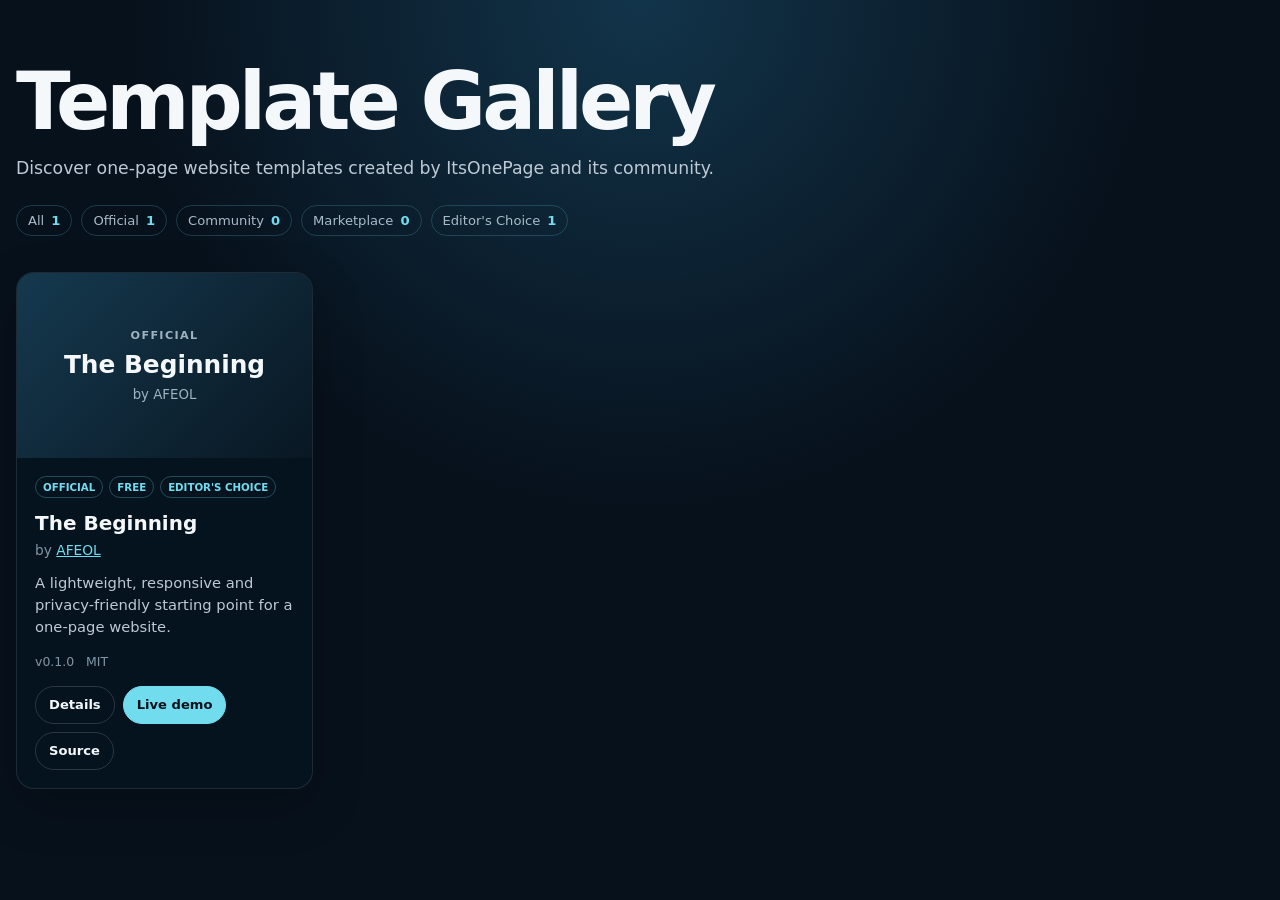
==== templates/gallery/index.html @ 821e5e79 "Add template gallery foundation and first official template" ====
<!doctype html>
<html lang="en">
  <head>
    <meta charset="utf-8">

    <meta
      name="viewport"
      content="width=device-width, initial-scale=1"
    >

    <title>ItsOnePage Template Gallery</title>

    <meta
      name="description"
      content="Discover official, community and marketplace one-page website templates."
    >

    <meta
      name="robots"
      content="noindex, nofollow"
    >

    <meta
      name="theme-color"
      content="#07111c"
    >

    <style>
      :root {
        color-scheme: dark;
        font-family:
          Inter,
          ui-sans-serif,
          system-ui,
          -apple-system,
          BlinkMacSystemFont,
          "Segoe UI",
          sans-serif;
        background: #07111c;
        color: #f4f8fb;
      }

      * {
        box-sizing: border-box;
      }

      html {
        min-height: 100%;
        background: #07111c;
      }

      body {
        min-height: 100vh;
        margin: 0;
        background:
          radial-gradient(
            circle at top,
            #12344a,
            #07111c 46%
          );
      }

      main {
        width: min(
          1280px,
          calc(100% - 32px)
        );
        margin: 0 auto;
        padding: 64px 0;
      }

      header {
        max-width: 780px;
        margin-bottom: 36px;
      }

      h1 {
        margin: 0 0 14px;
        font-size: clamp(
          2.7rem,
          7vw,
          5rem
        );
        line-height: 0.95;
        letter-spacing: -0.05em;
      }

      header > p {
        margin: 0;
        color: #bdcad5;
        font-size: 1.08rem;
        line-height: 1.7;
      }

      .stats {
        display: flex;
        flex-wrap: wrap;
        gap: 9px;
        margin-top: 22px;
      }

      .stat {
        display: inline-flex;
        gap: 7px;
        align-items: center;
        padding: 7px 11px;
        border: 1px solid
          rgb(114 220 239 / 20%);
        border-radius: 999px;
        color: #a9bbc8;
        font-size: 0.82rem;
      }

      .stat strong {
        color: #72dcef;
      }

      .gallery {
        display: grid;
        grid-template-columns:
          repeat(
            auto-fill,
            minmax(260px, 1fr)
          );
        gap: 20px;
        align-items: start;
      }

      .card {
        overflow: hidden;
        border: 1px solid
          rgb(255 255 255 / 10%);
        border-radius: 18px;
        background:
          rgb(6 20 32 / 88%);
        box-shadow:
          0 18px 50px
          rgb(0 0 0 / 24%);
        transition:
          border-color 160ms ease,
          box-shadow 160ms ease;
      }

      .card:hover {
        border-color:
          rgb(114 220 239 / 30%);
        box-shadow:
          0 20px 55px
          rgb(0 0 0 / 30%);
      }

      .media-link,
      .card-placeholder {
        display: block;
        width: 100%;
        aspect-ratio: 16 / 10;
        overflow: hidden;
        color: inherit;
        text-decoration: none;
      }

      .card-image {
        display: block;
        width: 100%;
        height: 100%;
        object-fit: cover;
        transition:
          transform 220ms ease;
      }

      .card:hover .card-image {
        transform: scale(1.025);
      }

      .card-placeholder {
        display: grid;
        place-content: center;
        gap: 8px;
        padding: 24px;
        background:
          linear-gradient(
            135deg,
            #15394e,
            #091723
          );
        text-align: center;
      }

      .card-placeholder strong {
        font-size: 1.55rem;
      }

      .card-placeholder small,
      .placeholder-label {
        color: #9fb2c0;
      }

      .placeholder-label {
        font-size: 0.7rem;
        font-weight: 700;
        letter-spacing: 0.12em;
        text-transform: uppercase;
      }

      .card-content {
        padding: 18px;
      }

      .badges {
        display: flex;
        flex-wrap: wrap;
        gap: 6px;
        margin-bottom: 13px;
      }

      .badges span {
        padding: 4px 7px;
        border: 1px solid
          rgb(114 220 239 / 28%);
        border-radius: 999px;
        color: #72dcef;
        font-size: 0.64rem;
        font-weight: 700;
        text-transform: uppercase;
      }

      h2 {
        margin: 0;
        font-size: 1.25rem;
        line-height: 1.25;
      }

      h2 a {
        color: #f4f8fb;
        text-decoration: none;
      }

      h2 a:hover {
        color: #72dcef;
      }

      .author {
        margin: 6px 0 14px;
        color: #8295a4;
        font-size: 0.86rem;
      }

      .author-link {
        color: #72dcef;
      }

      .description {
        display: -webkit-box;
        min-height: 4.5em;
        margin: 0 0 16px;
        overflow: hidden;
        color: #bdcad5;
        font-size: 0.92rem;
        line-height: 1.5;
        -webkit-box-orient: vertical;
        -webkit-line-clamp: 3;
      }

      .metadata {
        display: flex;
        flex-wrap: wrap;
        gap: 12px;
        margin-bottom: 17px;
        color: #8295a4;
        font-size: 0.78rem;
      }

      .actions {
        display: flex;
        flex-wrap: wrap;
        gap: 8px;
      }

      .button {
        display: inline-flex;
        min-height: 38px;
        align-items: center;
        justify-content: center;
        padding: 0 13px;
        border: 1px solid
          rgb(255 255 255 / 15%);
        border-radius: 999px;
        color: #f4f8fb;
        font-size: 0.82rem;
        font-weight: 700;
        text-decoration: none;
      }

      .button:hover {
        border-color: #72dcef;
      }

      .button-primary {
        border-color: #72dcef;
        background: #72dcef;
        color: #07111c;
      }

      .button:focus-visible,
      .media-link:focus-visible,
      h2 a:focus-visible {
        outline: 2px solid #72dcef;
        outline-offset: 3px;
      }

      @media (min-width: 1180px) {
        .gallery {
          grid-template-columns:
            repeat(4, minmax(0, 1fr));
        }
      }

      @media (
        min-width: 700px
      ) and (
        max-width: 1179px
      ) {
        .gallery {
          grid-template-columns:
            repeat(2, minmax(0, 1fr));
        }
      }

      @media (max-width: 699px) {
        main {
          width: min(
            100% - 20px,
            520px
          );
          padding: 38px 0;
        }

        .gallery {
          grid-template-columns: 1fr;
        }

        .description {
          min-height: auto;
        }
      }

      @media (
        prefers-reduced-motion: reduce
      ) {
        .card,
        .card-image {
          transition: none;
        }

        .card:hover .card-image {
          transform: none;
        }
      }
    </style>
  </head>

  <body>
    <main>
      <header>
        <h1>Template Gallery</h1>

        <p>
          Discover one-page website templates created by
          ItsOnePage and its community.
        </p>

        <div
          class="stats"
          aria-label="Template statistics"
        >
          
    <span class="stat">
      All
      <strong>1</strong>
    </span>
  
    <span class="stat">
      Official
      <strong>1</strong>
    </span>
  
    <span class="stat">
      Community
      <strong>0</strong>
    </span>
  
    <span class="stat">
      Marketplace
      <strong>0</strong>
    </span>
  
    <span class="stat">
      Editor&#039;s Choice
      <strong>1</strong>
    </span>
  
        </div>
      </header>

      <section
        class="gallery"
        aria-label="Available templates"
      >
        
    <article class="card">
      
      <a
        class="card-placeholder"
        href="/templates/official/beginning/"
        aria-label="Open The Beginning"
      >
        <span class="placeholder-label">
          official
        </span>

        <strong>
          The Beginning
        </strong>

        <small>
          by AFEOL
        </small>
      </a>
    

      <div class="card-content">
        <div class="badges">
          <span>official</span>
          <span>free</span>
          <span>Editor&#039;s Choice</span>
        </div>

        <h2>
          <a href="/templates/official/beginning/">
            The Beginning
          </a>
        </h2>

        <p class="author">
          by 
      <a
        class="author-link"
        href="https://afeol.com/"
        target="_blank"
        rel="noopener noreferrer"
      >
        AFEOL
      </a>
    
        </p>

        <p class="description">
          A lightweight, responsive and privacy-friendly starting point for a one-page website.
        </p>

        <div class="metadata">
          <span>v0.1.0</span>
          <span>MIT</span>
        </div>

        <div class="actions">
          
      <a
        class="button"
        href="/templates/official/beginning/"
      >
        Details
      </a>
    
        <a
          class="button button-primary"
          href="https://beta-transparent.itsonepage.pages.dev/"
          target="_blank"
          rel="noopener noreferrer"
        >
          Live demo
        </a>
      
        <a
          class="button"
          href="https://github.com/AfeolOrg/ItsOnePage"
          target="_blank"
          rel="noopener noreferrer"
        >
          Source
        </a>
      
        </div>
      </div>
    </article>
  
      </section>
    </main>
  </body>
</html>
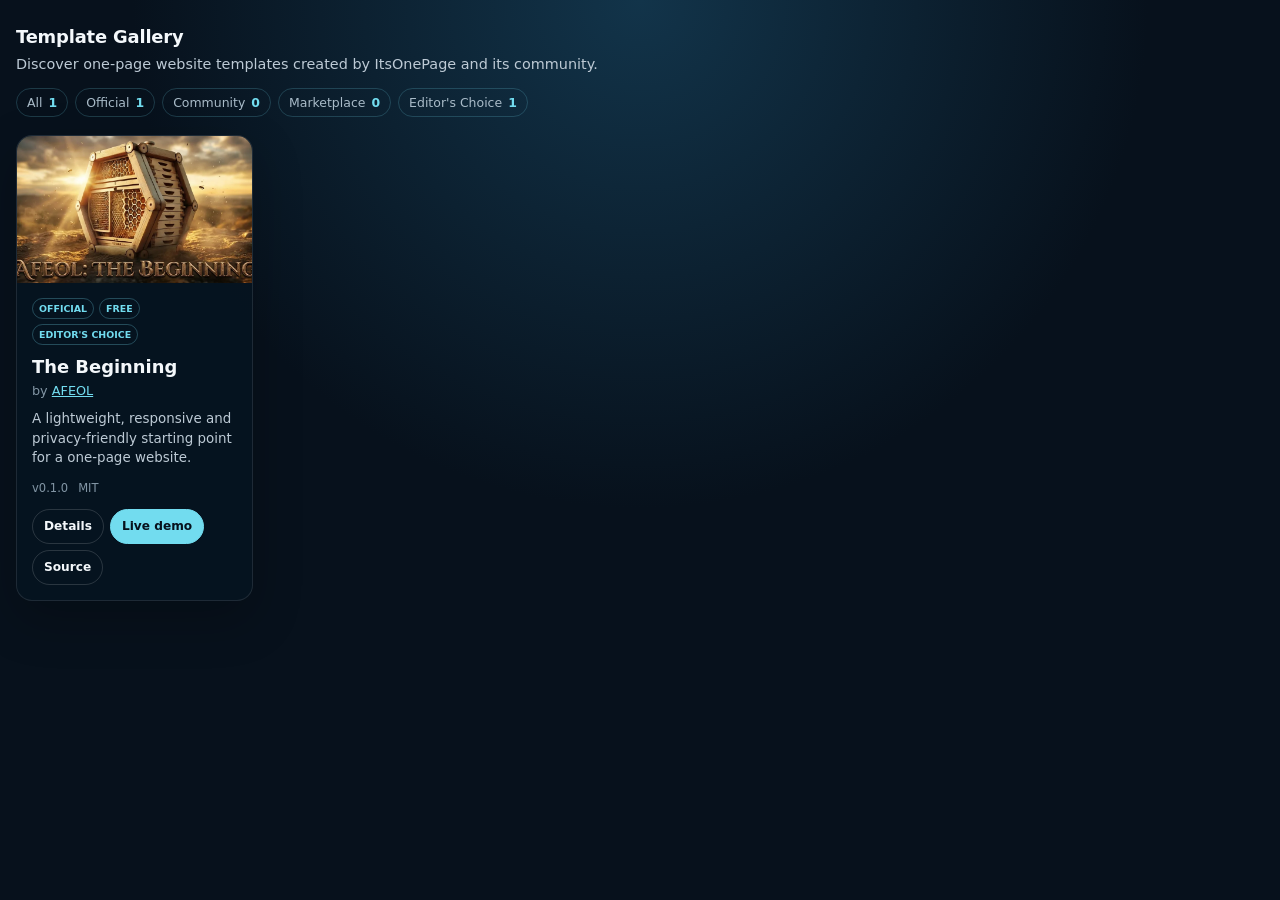
==== commit 06f4611f: "Add Basic Builder foundation and template architecture" ====
--- a/templates/gallery/index.html
+++ b/templates/gallery/index.html
@@ -66,49 +66,45 @@
           calc(100% - 32px)
         );
         margin: 0 auto;
-        padding: 64px 0;
+        padding: 26px 0 48px;
       }
 
       header {
-        max-width: 780px;
-        margin-bottom: 36px;
+        max-width: 760px;
+        margin-bottom: 18px;
       }
 
       h1 {
-        margin: 0 0 14px;
-        font-size: clamp(
-          2.7rem,
-          7vw,
-          5rem
-        );
-        line-height: 0.95;
-        letter-spacing: -0.05em;
+        margin: 0 0 6px;
+        font-size: 1.12rem;
+        line-height: 1.25;
+        letter-spacing: -0.01em;
       }
 
       header > p {
         margin: 0;
         color: #bdcad5;
-        font-size: 1.08rem;
-        line-height: 1.7;
+        font-size: 0.9rem;
+        line-height: 1.5;
       }
 
       .stats {
         display: flex;
         flex-wrap: wrap;
-        gap: 9px;
-        margin-top: 22px;
+        gap: 7px;
+        margin-top: 12px;
       }
 
       .stat {
         display: inline-flex;
-        gap: 7px;
+        gap: 6px;
         align-items: center;
-        padding: 7px 11px;
+        padding: 6px 10px;
         border: 1px solid
           rgb(114 220 239 / 20%);
         border-radius: 999px;
         color: #a9bbc8;
-        font-size: 0.82rem;
+        font-size: 0.78rem;
       }
 
       .stat strong {
@@ -120,9 +116,9 @@
         grid-template-columns:
           repeat(
             auto-fill,
-            minmax(260px, 1fr)
+            minmax(220px, 1fr)
           );
-        gap: 20px;
+        gap: 16px;
         align-items: start;
       }
 
@@ -130,7 +126,7 @@
         overflow: hidden;
         border: 1px solid
           rgb(255 255 255 / 10%);
-        border-radius: 18px;
+        border-radius: 16px;
         background:
           rgb(6 20 32 / 88%);
         box-shadow:
@@ -176,7 +172,7 @@
         display: grid;
         place-content: center;
         gap: 8px;
-        padding: 24px;
+        padding: 22px;
         background:
           linear-gradient(
             135deg,
@@ -187,7 +183,7 @@
       }
 
       .card-placeholder strong {
-        font-size: 1.55rem;
+        font-size: 1.4rem;
       }
 
       .card-placeholder small,
@@ -196,37 +192,37 @@
       }
 
       .placeholder-label {
-        font-size: 0.7rem;
+        font-size: 0.66rem;
         font-weight: 700;
         letter-spacing: 0.12em;
         text-transform: uppercase;
       }
 
       .card-content {
-        padding: 18px;
+        padding: 15px;
       }
 
       .badges {
         display: flex;
         flex-wrap: wrap;
-        gap: 6px;
-        margin-bottom: 13px;
+        gap: 5px;
+        margin-bottom: 11px;
       }
 
       .badges span {
-        padding: 4px 7px;
+        padding: 4px 6px;
         border: 1px solid
           rgb(114 220 239 / 28%);
         border-radius: 999px;
         color: #72dcef;
-        font-size: 0.64rem;
+        font-size: 0.59rem;
         font-weight: 700;
         text-transform: uppercase;
       }
 
       h2 {
         margin: 0;
-        font-size: 1.25rem;
+        font-size: 1.12rem;
         line-height: 1.25;
       }
 
@@ -240,9 +236,9 @@
       }
 
       .author {
-        margin: 6px 0 14px;
+        margin: 5px 0 11px;
         color: #8295a4;
-        font-size: 0.86rem;
+        font-size: 0.8rem;
       }
 
       .author-link {
@@ -251,12 +247,12 @@
 
       .description {
         display: -webkit-box;
-        min-height: 4.5em;
-        margin: 0 0 16px;
+        min-height: 4.35em;
+        margin: 0 0 13px;
         overflow: hidden;
         color: #bdcad5;
-        font-size: 0.92rem;
-        line-height: 1.5;
+        font-size: 0.84rem;
+        line-height: 1.45;
         -webkit-box-orient: vertical;
         -webkit-line-clamp: 3;
       }
@@ -264,29 +260,29 @@
       .metadata {
         display: flex;
         flex-wrap: wrap;
-        gap: 12px;
-        margin-bottom: 17px;
+        gap: 10px;
+        margin-bottom: 14px;
         color: #8295a4;
-        font-size: 0.78rem;
+        font-size: 0.72rem;
       }
 
       .actions {
         display: flex;
         flex-wrap: wrap;
-        gap: 8px;
+        gap: 6px;
       }
 
       .button {
         display: inline-flex;
-        min-height: 38px;
+        min-height: 35px;
         align-items: center;
         justify-content: center;
-        padding: 0 13px;
+        padding: 0 11px;
         border: 1px solid
           rgb(255 255 255 / 15%);
         border-radius: 999px;
         color: #f4f8fb;
-        font-size: 0.82rem;
+        font-size: 0.76rem;
         font-weight: 700;
         text-decoration: none;
       }
@@ -308,17 +304,28 @@
         outline-offset: 3px;
       }
 
-      @media (min-width: 1180px) {
+      @media (min-width: 1200px) {
         .gallery {
           grid-template-columns:
-            repeat(4, minmax(0, 1fr));
+            repeat(5, minmax(0, 1fr));
         }
       }
 
       @media (
-        min-width: 700px
+        min-width: 760px
       ) and (
-        max-width: 1179px
+        max-width: 1199px
+      ) {
+        .gallery {
+          grid-template-columns:
+            repeat(3, minmax(0, 1fr));
+        }
+      }
+
+      @media (
+        min-width: 480px
+      ) and (
+        max-width: 759px
       ) {
         .gallery {
           grid-template-columns:
@@ -326,13 +333,21 @@
         }
       }
 
-      @media (max-width: 699px) {
+      @media (max-width: 479px) {
         main {
           width: min(
             100% - 20px,
-            520px
+            440px
           );
-          padding: 38px 0;
+          padding: 22px 0 40px;
+        }
+
+        header {
+          margin-bottom: 16px;
+        }
+
+        h1 {
+          font-size: 1.12rem;
         }
 
         .gallery {
@@ -410,21 +425,17 @@
     <article class="card">
       
       <a
-        class="card-placeholder"
+        class="media-link"
         href="/templates/official/beginning/"
         aria-label="Open The Beginning"
       >
-        <span class="placeholder-label">
-          official
-        </span>
-
-        <strong>
-          The Beginning
-        </strong>
-
-        <small>
-          by AFEOL
-        </small>
+        <img
+          class="card-image"
+          src="/templates/official/beginning/previews/thumbnail.webp"
+          alt="The Beginning template preview"
+          loading="lazy"
+          decoding="async"
+        >
       </a>
     
 
